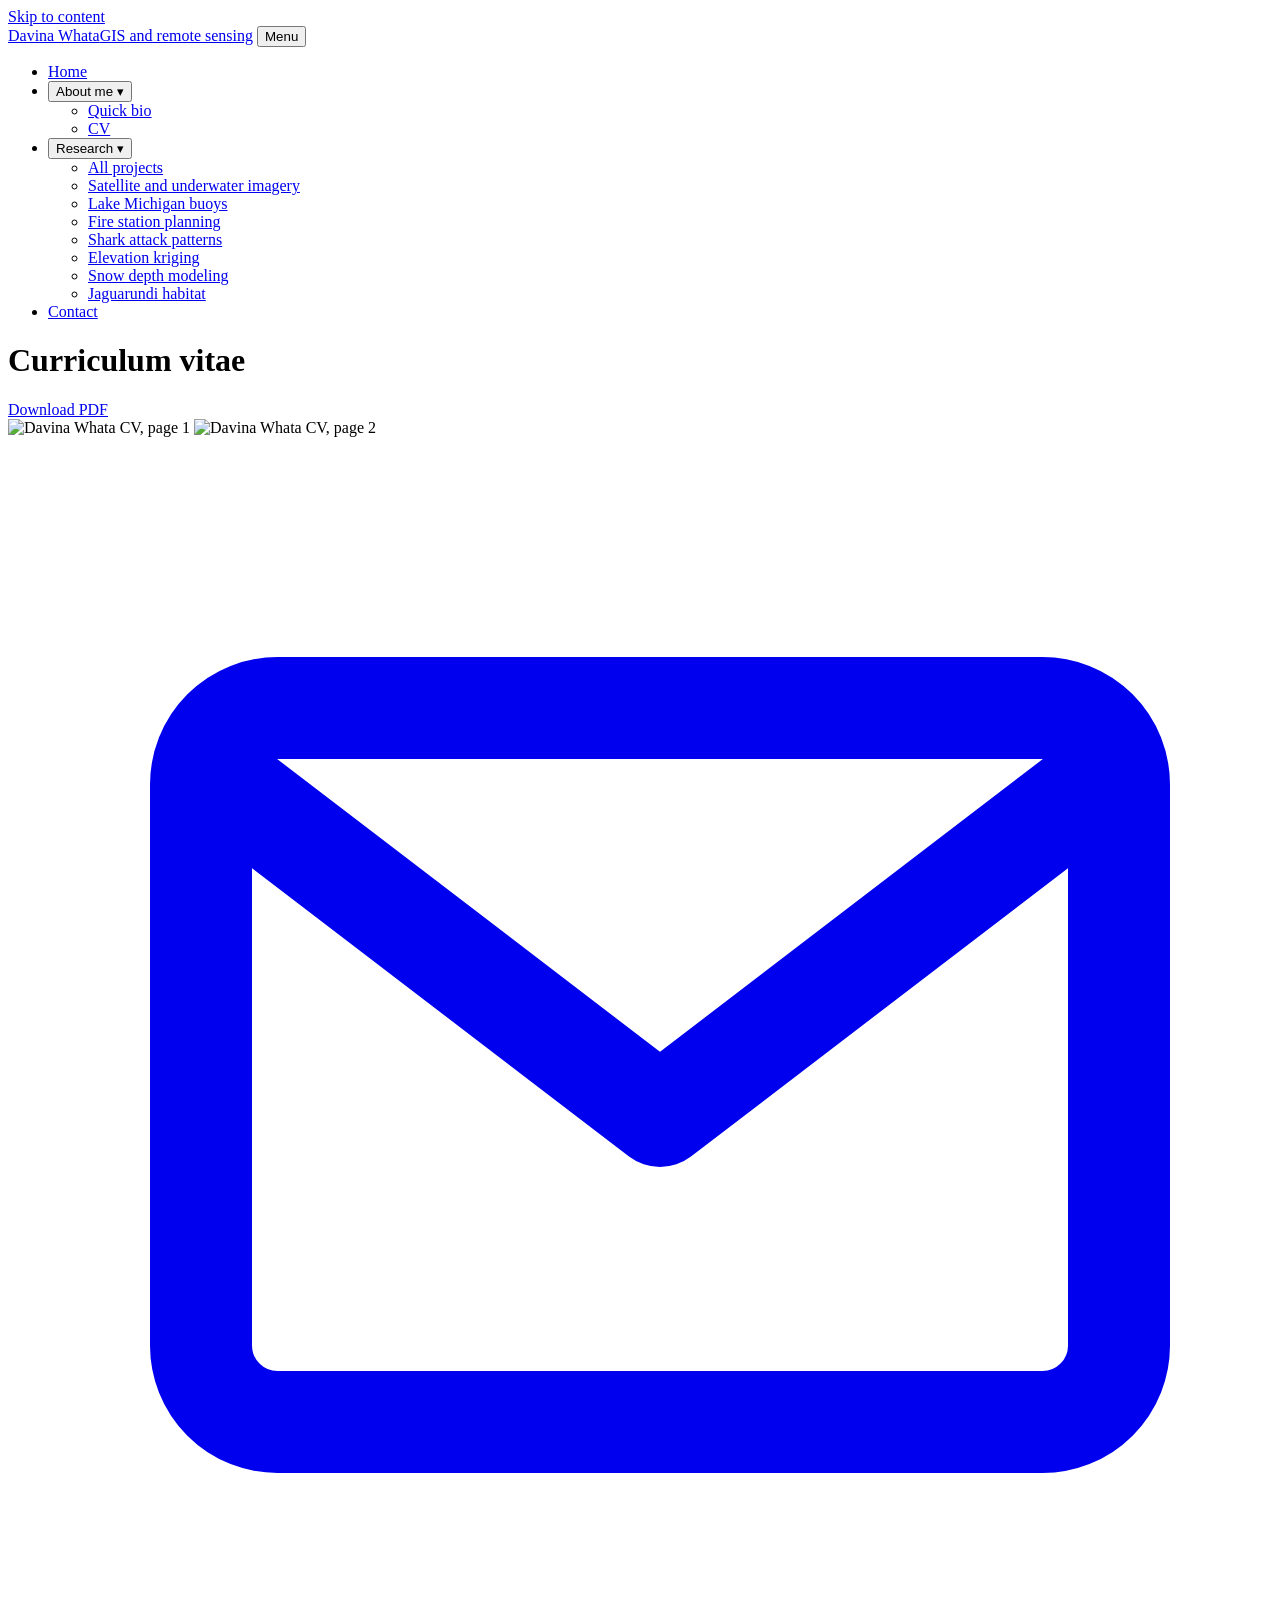
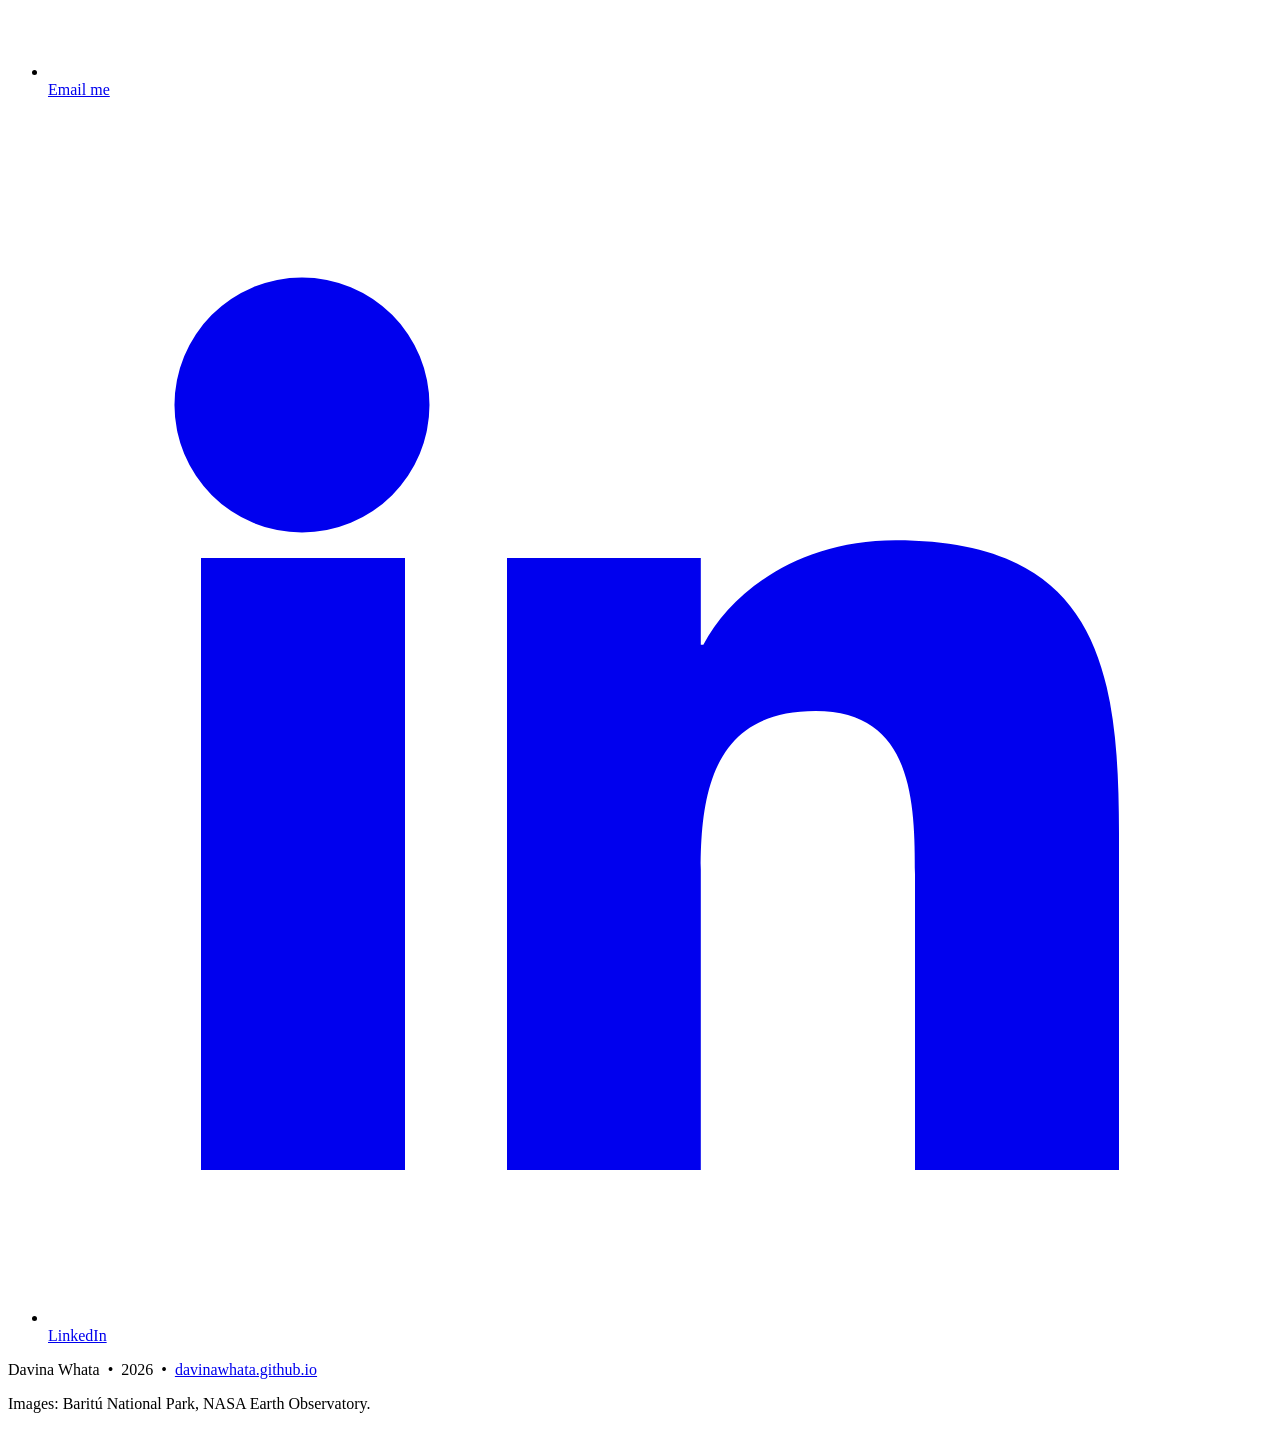
==== cv.html @ 0b4f9b75 "Add files via upload" ====
<!DOCTYPE html>
<html lang="en">
<head>
  <meta charset="UTF-8">
  <meta name="color-scheme" content="light">
  <meta name="viewport" content="width=device-width, initial-scale=1">
  
  <title>CV – Davina Whata</title>
  <meta name="description" content="Curriculum vitae of Davina Whata, GIS professional.">
  <link rel="preconnect" href="https://fonts.googleapis.com">
  <link rel="preconnect" href="https://fonts.gstatic.com" crossorigin>
  <link href="https://fonts.googleapis.com/css2?family=Archivo:wdth,wght@62..125,400..800&display=swap" rel="stylesheet">
  <link rel="stylesheet" href="css/style.css">
</head>
<body>
  <a class="skip" href="#main">Skip to content</a>

  <nav class="site-nav" aria-label="Main">
    <div class="wrap">
      
      <a class="brand" href="index.html" title="Back to home">Davina Whata<span class="brand-role">GIS and remote sensing</span></a>
      <button class="nav-toggle" aria-expanded="false" aria-controls="nav-links">Menu</button>
      <ul class="nav-links" id="nav-links">
        <li><a href="index.html">Home</a></li>
        <li class="has-menu is-current">
          <button type="button" class="menu-parent" aria-expanded="false">About me <span aria-hidden="true">▾</span></button>
          <ul class="submenu">
            <li><a href="about.html">Quick bio</a></li>
            <li><a href="cv.html" aria-current="page">CV</a></li>
          </ul>
        </li>
        <li class="has-menu">
          <button type="button" class="menu-parent" aria-expanded="false">Research <span aria-hidden="true">▾</span></button>
          <ul class="submenu submenu-right">
            <li><a href="research.html">All projects</a></li>
            <li><a href="research-sentinel-image-processing.html">Satellite and underwater imagery</a></li>
            <li><a href="research-lake-michigan-buoys.html">Lake Michigan buoys</a></li>
            <li><a href="research-fort-worth-fire-stations.html">Fire station planning</a></li>
            <li><a href="research-california-shark-attacks.html">Shark attack patterns</a></li>
            <li><a href="research-upper-peninsula-kriging.html">Elevation kriging</a></li>
            <li><a href="research-washington-snow-depth.html">Snow depth modeling</a></li>
            <li><a href="research-ecuador-jaguarundi-habitat.html">Jaguarundi habitat</a></li>
          </ul>
        </li>
        <li><a href="contact.html">Contact</a></li>
      </ul>
    </div>
  </nav>

  <main id="main" class="page">
    <div class="wrap cv-page">
      <div class="cv-head">
        <h1>Curriculum vitae</h1>
        <a class="button solid" href="cv.pdf" download>Download PDF</a>
      </div>
      <div class="cv-sheets">
        <img src="images/cv-page-1.jpg" alt="Davina Whata CV, page 1">
        <img src="images/cv-page-2.jpg" alt="Davina Whata CV, page 2" loading="lazy">
      </div>
    </div>
  </main>

  <footer class="site-footer">
    <div class="wrap">
      <ul class="socials">
        <li><a href="mailto:dtwhata@mtu.edu" title="Email me">
          <svg viewBox="0 0 24 24" fill="none" stroke="currentColor" stroke-width="2" stroke-linejoin="round" aria-hidden="true"><rect x="3" y="5" width="18" height="14" rx="1.5"/><path d="m3.5 6.5 8.5 6.5 8.5-6.5"/></svg>
          <span class="sr-only">Email me</span></a></li>
        <li><a href="https://www.linkedin.com/in/davina-whata/" title="LinkedIn">
          <svg viewBox="0 0 24 24" fill="currentColor" aria-hidden="true"><path d="M4.98 3.5a2.5 2.5 0 1 1 0 5 2.5 2.5 0 0 1 0-5zM3 9h4v12H3zM9 9h3.8v1.7h.05c.53-1 1.83-2.05 3.77-2.05C20.6 8.65 21 11.2 21 14.4V21h-4v-5.8c0-1.4-.03-3.2-1.95-3.2-1.95 0-2.25 1.5-2.25 3.1V21H9z"/></svg>
          <span class="sr-only">LinkedIn</span></a></li>
      </ul>
      <p class="fineprint">Davina Whata &nbsp;•&nbsp; <span id="year">2026</span> &nbsp;•&nbsp; <a href="index.html">davinawhata.github.io</a></p>
      <p class="credits">Images: Baritú National Park, NASA Earth Observatory.</p>
    </div>
  </footer>

  <script>
    // Mobile menu
    (function () {
      var toggle = document.querySelector('.nav-toggle');
      var links = document.getElementById('nav-links');
      toggle.addEventListener('click', function () {
        var open = links.classList.toggle('open');
        toggle.setAttribute('aria-expanded', open);
      });
      links.addEventListener('click', function (e) {
        if (e.target.tagName === 'A') {
          links.classList.remove('open');
          toggle.setAttribute('aria-expanded', 'false');
        }
      });
    })();

    // "About me" dropdown
    (function () {
      document.querySelectorAll('.menu-parent').forEach(function (btn) {
        btn.addEventListener('click', function () {
          var open = btn.parentElement.classList.toggle('open');
          btn.setAttribute('aria-expanded', open);
        });
      });
      document.addEventListener('click', function (e) {
        document.querySelectorAll('.has-menu.open').forEach(function (m) {
          if (!m.contains(e.target)) {
            m.classList.remove('open');
            m.querySelector('.menu-parent').setAttribute('aria-expanded', 'false');
          }
        });
      });
    })();


    document.getElementById('year').textContent = new Date().getFullYear();
  </script>
</body>
</html>
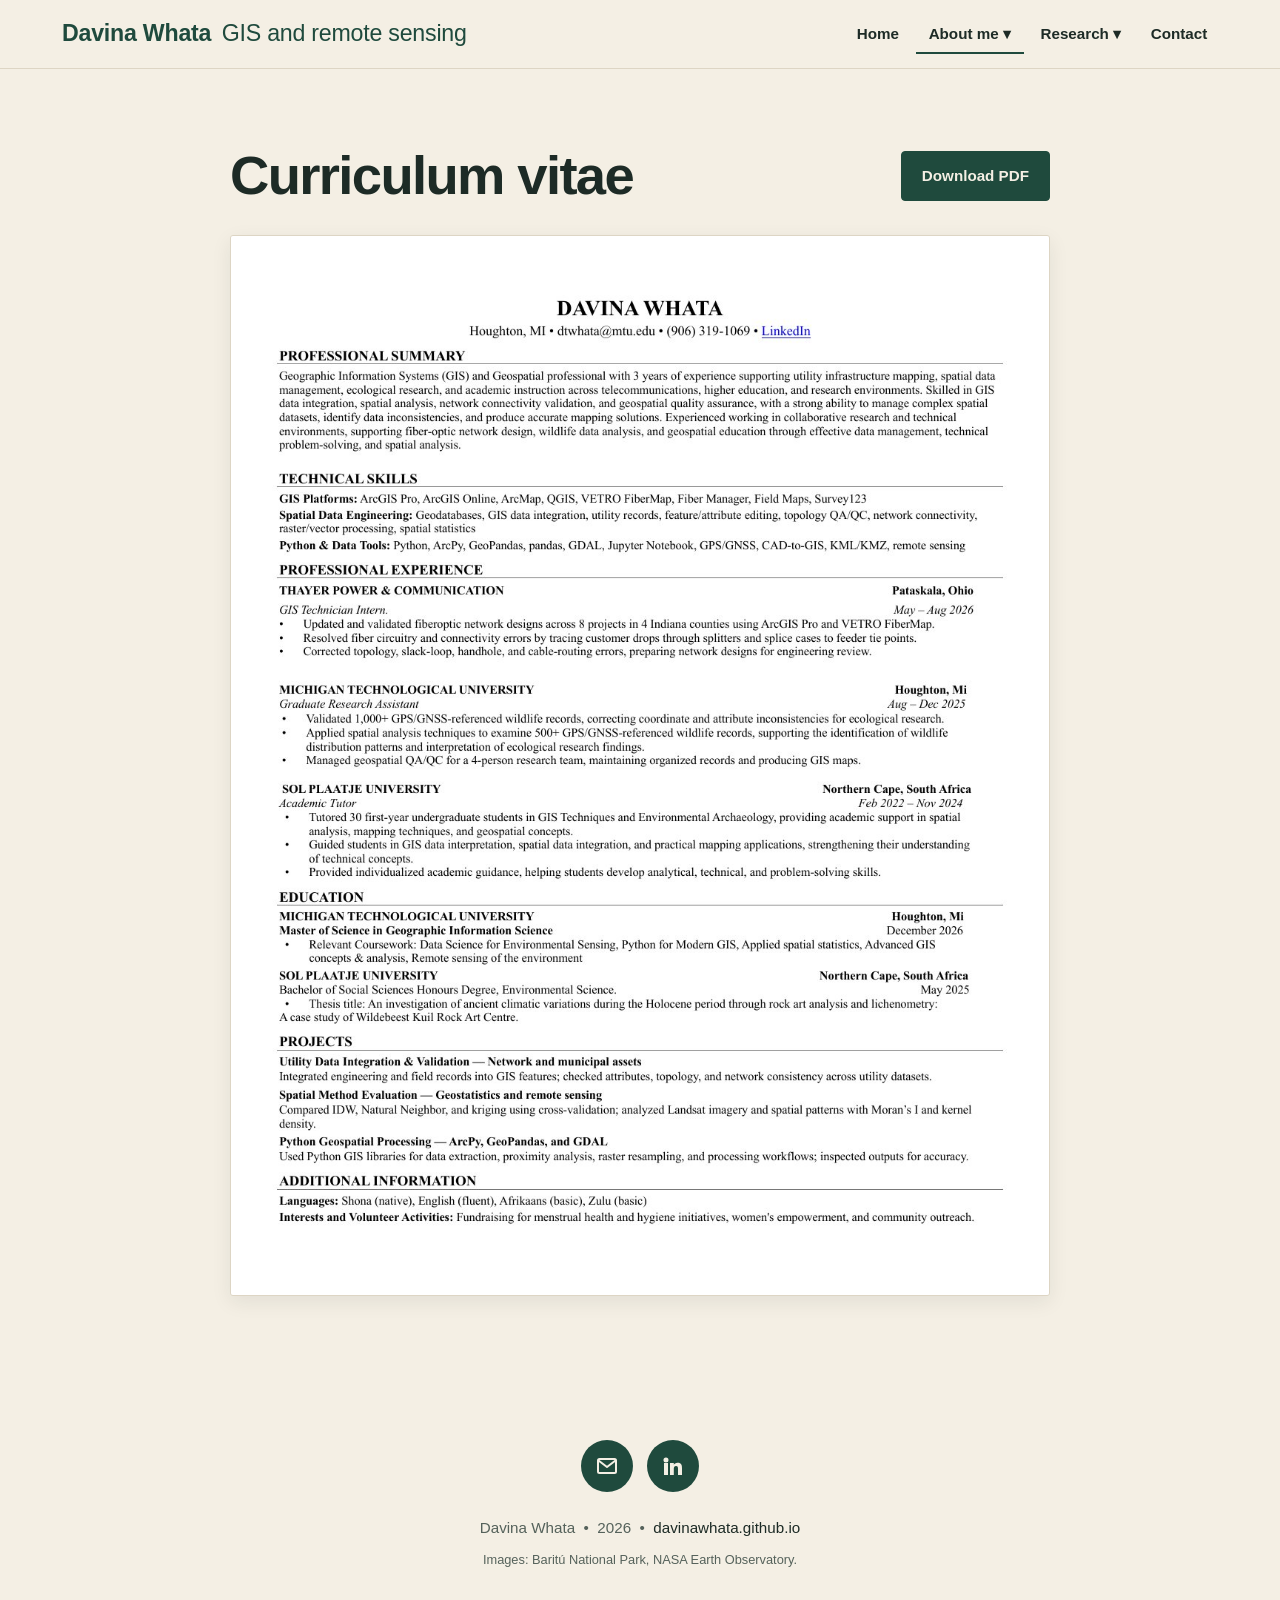
==== commit b98007de: "Update cv.html" ====
--- a/cv.html
+++ b/cv.html
@@ -55,8 +55,7 @@
       </div>
       <div class="cv-sheets">
         <img src="images/cv-page-1.jpg" alt="Davina Whata CV, page 1">
-        <img src="images/cv-page-2.jpg" alt="Davina Whata CV, page 2" loading="lazy">
-      </div>
+          </div>
     </div>
   </main>
 
--- a/css/style.css
+++ b/css/style.css
@@ -0,0 +1,704 @@
+/* =========================================================
+   Site stylesheet – shared by every page
+   Palette: forest green, warm cream and sage
+   ========================================================= */
+
+:root {
+  --paper: #f4efe4;
+  --surface: #fbf8f1;
+  --ink: #1d2b26;
+  --ink-soft: #55625b;
+  --line: #ddd5c4;
+  --green: #1f4a3d;
+  --green-deep: #163a30;
+  --cream: #f4efe4;
+  --sage: #c7d1a8;
+
+  --sans: "Archivo", "Helvetica Neue", Arial, sans-serif;
+  --wrap: 1240px;
+  --nav-h: 68px;
+
+  color-scheme: light;
+  box-sizing: border-box;
+}
+
+*, *::before, *::after { box-sizing: inherit; }
+
+html { scroll-padding-top: var(--nav-h); }
+
+body {
+  margin: 0;
+  background: var(--paper);
+  color: var(--ink);
+  font-family: var(--sans);
+  font-size: 1.0625rem;
+  line-height: 1.6;
+  -webkit-font-smoothing: antialiased;
+}
+
+
+img { max-width: 100%; display: block; }
+a { color: var(--green); text-underline-offset: 0.2em; }
+
+:focus-visible {
+  outline: 3px solid #d4b25e;
+  outline-offset: 3px;
+  border-radius: 2px;
+}
+
+.wrap {
+  width: 100%;
+  max-width: var(--wrap);
+  margin: 0 auto;
+  padding: 0 clamp(1.25rem, 4vw, 2.5rem);
+}
+
+.skip {
+  position: absolute;
+  left: -999px;
+  top: 0.5rem;
+  background: var(--surface);
+  padding: 0.5rem 1rem;
+  z-index: 20;
+}
+.skip:focus { left: 0.5rem; }
+
+/* ---------- Navigation ---------- */
+
+.site-nav {
+  position: sticky;
+  top: 0;
+  z-index: 50;
+  background: var(--paper);
+  border-bottom: 1px solid var(--line);
+}
+
+.site-nav .wrap {
+  display: flex;
+  align-items: center;
+  justify-content: space-between;
+  min-height: var(--nav-h);
+  gap: 1rem;
+}
+
+.brand {
+  font-weight: 800;
+  font-stretch: 105%;
+  font-size: clamp(1.05rem, 2.2vw, 1.45rem);
+  color: var(--green);
+  text-decoration: none;
+  letter-spacing: -0.01em;
+  padding: 0.35rem 0.5rem;
+  margin-left: -0.5rem;
+  border: 2px solid transparent;
+  border-radius: 3px;
+}
+.brand:hover { border-color: var(--green); }
+
+.nav-links {
+  display: flex;
+  gap: 0.25rem;
+  list-style: none;
+  margin: 0;
+  padding: 0;
+}
+
+.nav-links a {
+  display: block;
+  white-space: nowrap;
+  padding: 0.5rem 0.8rem;
+  color: var(--ink);
+  text-decoration: none;
+  font-size: 0.95rem;
+  font-weight: 600;
+}
+.nav-links a:hover { color: var(--green); text-decoration: underline; }
+.nav-links a[aria-current="page"] { box-shadow: inset 0 -2px 0 var(--green); }
+
+.nav-toggle {
+  display: none;
+  touch-action: manipulation;
+  -webkit-tap-highlight-color: transparent;
+  background: none;
+  border: 1px solid var(--line);
+  color: var(--ink);
+  font: inherit;
+  font-size: 0.95rem;
+  font-weight: 600;
+  padding: 0.4rem 0.9rem;
+  border-radius: 4px;
+  cursor: pointer;
+}
+
+@media (max-width: 1180px) {
+  .nav-toggle { display: block; }
+  .nav-links {
+    display: none;
+    position: absolute;
+    top: 100%;
+    left: 0;
+    right: 0;
+    flex-direction: column;
+    background: var(--paper);
+    border-bottom: 1px solid var(--line);
+    padding: 0.5rem clamp(1.25rem, 4vw, 2.5rem) 1rem;
+  }
+  .nav-links.open { display: flex; z-index: 50; max-height: calc(100svh - var(--nav-h)); overflow-y: auto; }
+  .nav-links a { padding: 0.55rem 0; }
+  .nav-links a[aria-current="page"] { box-shadow: none; color: var(--green); }
+}
+
+/* ---------- Full-screen hero slideshow ---------- */
+
+.hero {
+  position: relative;
+  background: var(--green-deep);
+  color: var(--cream);
+  height: calc(100svh - var(--nav-h));
+  min-height: 520px;
+  overflow: hidden;
+  display: grid;
+  place-items: center;
+  text-align: center;
+}
+
+.slide {
+  position: absolute;
+  inset: 0;
+  margin: 0;
+  opacity: 0;
+  transition: opacity 1.4s ease;
+}
+.slide.is-active { opacity: 1; }
+.slide img { width: 100%; height: 100%; object-fit: cover; }
+
+/* soft green wash so the white title is always readable */
+.hero::after {
+  content: "";
+  position: absolute;
+  inset: 0;
+  background:
+    radial-gradient(ellipse at center, rgba(16, 40, 32, 0.45) 0%, rgba(16, 40, 32, 0.15) 70%),
+    linear-gradient(to top, rgba(16, 40, 32, 0.55), rgba(16, 40, 32, 0) 35%);
+  pointer-events: none;
+}
+
+.hero-text {
+  position: relative;
+  z-index: 2;
+  padding: 0 clamp(1.25rem, 5vw, 3rem);
+  max-width: 1100px;
+}
+
+.hero h1 {
+  margin: 0;
+  font-weight: 800;
+  font-stretch: 115%;
+  font-size: clamp(2.8rem, 8vw, 6.5rem);
+  line-height: 0.98;
+  letter-spacing: -0.03em;
+  text-shadow: 0 2px 24px rgba(10, 28, 22, 0.55);
+}
+
+.hero .rule {
+  width: 120px;
+  height: 3px;
+  background: var(--sage);
+  margin: clamp(1.25rem, 3vw, 2rem) auto;
+  border: 0;
+}
+
+.hero .subtitle {
+  margin: 0;
+  font-size: clamp(1.15rem, 2.4vw, 1.8rem);
+  line-height: 1.35;
+  font-weight: 450;
+  text-shadow: 0 1px 14px rgba(10, 28, 22, 0.7);
+}
+
+/* caption + controls, bottom right */
+.slide-bar {
+  position: absolute;
+  z-index: 3;
+  right: 0;
+  bottom: 0;
+  display: flex;
+  align-items: center;
+  gap: 0.9rem;
+  background: rgba(22, 58, 48, 0.82);
+  padding: 0.6rem 0.75rem 0.6rem 1.1rem;
+  max-width: min(100%, 560px);
+  text-align: left;
+}
+
+.slide-caption {
+  margin: 0;
+  font-size: 0.9rem;
+  line-height: 1.4;
+  color: var(--cream);
+}
+
+.slide-controls {
+  display: flex;
+  align-items: center;
+  gap: 0.3rem;
+  flex-shrink: 0;
+}
+
+.slide-controls button {
+  width: 34px;
+  height: 34px;
+  border-radius: 50%;
+  border: 1px solid rgba(244, 239, 228, 0.5);
+  background: transparent;
+  color: var(--cream);
+  font-size: 1.05rem;
+  line-height: 1;
+  cursor: pointer;
+}
+.slide-controls button:hover { background: rgba(244, 239, 228, 0.15); }
+
+.slide-count {
+  font-size: 0.8rem;
+  font-variant-numeric: tabular-nums;
+  min-width: 2.8em;
+  text-align: center;
+  color: var(--sage);
+}
+
+@media (max-width: 600px) {
+  .slide-bar { left: 0; max-width: none; }
+  .hero .subtitle br { display: none; }
+}
+
+/* ---------- Footer ---------- */
+
+.site-footer {
+  padding: clamp(2.5rem, 6vw, 3.5rem) 0 2.5rem;
+  text-align: center;
+}
+
+.socials {
+  list-style: none;
+  margin: 0 0 1.5rem;
+  padding: 0;
+  display: flex;
+  justify-content: center;
+  flex-wrap: wrap;
+  gap: 0.9rem;
+}
+
+.socials a {
+  display: grid;
+  place-items: center;
+  width: 52px;
+  height: 52px;
+  border-radius: 50%;
+  background: var(--green);
+  color: var(--paper);
+}
+.socials a:hover { background: var(--ink); }
+.socials svg { width: 24px; height: 24px; }
+
+.fineprint {
+  margin: 0;
+  color: var(--ink-soft);
+  font-size: 0.95rem;
+}
+.fineprint a { color: var(--ink); text-decoration: none; }
+.fineprint a:hover { text-decoration: underline; }
+
+.credits {
+  margin: 0.6rem auto 0;
+  max-width: 70ch;
+  color: var(--ink-soft);
+  font-size: 0.8rem;
+}
+
+.sr-only {
+  position: absolute;
+  width: 1px;
+  height: 1px;
+  overflow: hidden;
+  clip: rect(0 0 0 0);
+  white-space: nowrap;
+}
+
+@media (prefers-reduced-motion: reduce) {
+  .slide { transition: none; }
+}
+
+/* =========================================================
+   Inner pages (About, Research, …)
+   ========================================================= */
+
+.page { padding: clamp(2.5rem, 7vw, 5rem) 0 clamp(3rem, 8vw, 5.5rem); }
+
+.page-section { padding-top: clamp(3rem, 7vw, 4.5rem); }
+
+.page-section h2 {
+  margin: 0 0 1.5rem;
+  padding-bottom: 0.75rem;
+  border-bottom: 2px solid var(--green);
+  font-weight: 750;
+  font-stretch: 110%;
+  font-size: clamp(1.45rem, 3vw, 1.9rem);
+  letter-spacing: -0.015em;
+  line-height: 1.2;
+}
+
+/* About: photo + bio */
+.about-intro {
+  display: grid;
+  grid-template-columns: minmax(0, 5fr) minmax(0, 7fr);
+  gap: clamp(1.75rem, 5vw, 4rem);
+  align-items: start;
+}
+
+.portrait {
+  margin: 0;
+  position: sticky;
+  top: calc(var(--nav-h) + 1.5rem);
+}
+.portrait img {
+  width: 100%;
+  aspect-ratio: 4 / 5;
+  object-fit: cover;
+  border-radius: 4px;
+  background: var(--line);
+}
+
+.about-intro h1 {
+  margin: 0 0 0.35rem;
+  font-weight: 800;
+  font-stretch: 115%;
+  font-size: clamp(2.4rem, 6vw, 4rem);
+  line-height: 1;
+  letter-spacing: -0.03em;
+}
+
+.about-intro .role {
+  margin: 0 0 1.75rem;
+  color: var(--green);
+  font-weight: 600;
+  font-size: clamp(1.05rem, 2vw, 1.2rem);
+}
+
+.about-intro p { max-width: 64ch; margin: 0 0 1.1rem; }
+.about-intro .lead { font-size: clamp(1.15rem, 2.2vw, 1.35rem); line-height: 1.55; }
+
+.link-row {
+  display: flex;
+  flex-wrap: wrap;
+  gap: 0.75rem;
+  margin-top: 1.75rem;
+}
+
+.button {
+  display: inline-block;
+  padding: 0.75rem 1.25rem;
+  border-radius: 4px;
+  font-weight: 650;
+  font-size: 0.95rem;
+  text-decoration: none;
+  border: 1.5px solid var(--green);
+  color: var(--green);
+}
+.button.solid { background: var(--green); color: var(--paper); }
+.button:hover { text-decoration: underline; }
+
+/* Skills: three groups */
+.skill-groups {
+  display: grid;
+  grid-template-columns: repeat(auto-fit, minmax(240px, 1fr));
+  gap: 1.75rem clamp(1.5rem, 4vw, 3rem);
+}
+.skill-groups h3 {
+  margin: 0 0 0.4rem;
+  font-size: 1.05rem;
+  font-weight: 700;
+}
+.skill-groups p { margin: 0; color: var(--ink-soft); }
+
+/* Experience and education: date column + details */
+.timeline {
+  list-style: none;
+  margin: 0;
+  padding: 0;
+}
+.timeline li {
+  display: grid;
+  grid-template-columns: 11rem minmax(0, 1fr);
+  gap: 0.25rem 2rem;
+  padding: 1.15rem 0;
+  border-bottom: 1px solid var(--line);
+}
+.timeline li:last-child { border-bottom: 0; }
+.timeline .when {
+  color: var(--ink-soft);
+  font-size: 0.95rem;
+  font-variant-numeric: tabular-nums;
+  padding-top: 0.1rem;
+}
+.timeline h3 {
+  margin: 0;
+  font-size: 1.08rem;
+  font-weight: 700;
+  line-height: 1.35;
+}
+.timeline .org { margin: 0.1rem 0 0.35rem; color: var(--green); font-weight: 600; }
+.timeline p { margin: 0; color: var(--ink-soft); max-width: 70ch; }
+
+@media (max-width: 760px) {
+  .about-intro { grid-template-columns: 1fr; }
+  .portrait { position: static; max-width: 340px; }
+  .timeline li { grid-template-columns: 1fr; }
+}
+
+
+/* ---------- "About me" dropdown ---------- */
+
+.menu-parent {
+  white-space: nowrap;
+  background: none;
+  border: 0;
+  font: inherit;
+  font-size: 0.95rem;
+  font-weight: 600;
+  color: var(--ink);
+  padding: 0.5rem 0.8rem;
+  cursor: pointer;
+}
+.menu-parent:hover { color: var(--green); }
+.has-menu { position: relative; }
+.has-menu.is-current .menu-parent { box-shadow: inset 0 -2px 0 var(--green); }
+
+.submenu {
+  display: none;
+  position: absolute;
+  top: 100%;
+  left: 0;
+  min-width: 11rem;
+  list-style: none;
+  margin: 0;
+  padding: 0.35rem 0;
+  background: var(--surface);
+  border: 1px solid var(--line);
+  border-radius: 4px;
+  box-shadow: 0 8px 24px rgba(20, 40, 33, 0.12);
+}
+.has-menu:hover .submenu,
+.has-menu:focus-within .submenu,
+.has-menu.open .submenu { display: block; }
+.submenu a { padding: 0.55rem 1rem; }
+.submenu a:hover { background: var(--paper); text-decoration: none; }
+.nav-links .submenu a[aria-current="page"] { box-shadow: none; color: var(--green); }
+
+@media (max-width: 1180px) {
+  .menu-parent { padding: 0.55rem 0; cursor: default; pointer-events: none; }
+  .menu-parent span { display: none; }
+  .has-menu.is-current .menu-parent { box-shadow: none; }
+  .submenu {
+    display: block;
+    position: static;
+    border: 0;
+    box-shadow: none;
+    background: none;
+    padding: 0 0 0 1rem;
+    border-left: 2px solid var(--line);
+  }
+  .submenu a { padding: 0.45rem 0; }
+}
+
+/* simple About page */
+.about-intro { align-items: center; max-width: 1040px; margin: 0 auto; }
+.portrait { position: static; }
+
+
+/* ---------- CV page ---------- */
+.cv-page { max-width: 900px; }
+.cv-head {
+  display: flex;
+  align-items: center;
+  justify-content: space-between;
+  flex-wrap: wrap;
+  gap: 1rem;
+  margin-bottom: 2rem;
+}
+.cv-head h1 {
+  margin: 0;
+  font-weight: 800;
+  font-stretch: 115%;
+  font-size: clamp(2.2rem, 5.5vw, 3.4rem);
+  line-height: 1;
+  letter-spacing: -0.03em;
+}
+.cv-sheets { display: grid; gap: 1.25rem; }
+.cv-sheets img {
+  width: 100%;
+  height: auto;
+  background: #fff;
+  border: 1px solid var(--line);
+  border-radius: 3px;
+  box-shadow: 0 6px 20px rgba(20, 40, 33, 0.08);
+}
+
+@media (max-width: 480px) {
+  .brand-role { display: none; }
+}
+
+/* email address under the footer icons */
+.email-line {
+  margin: 0 0 1rem;
+  display: flex;
+  justify-content: center;
+  align-items: center;
+  flex-wrap: wrap;
+  gap: 0.5rem;
+  font-weight: 600;
+}
+.email-line a { color: var(--green); }
+.copy-email {
+  font: inherit;
+  font-size: 0.85rem;
+  font-weight: 600;
+  padding: 0.25rem 0.7rem;
+  border: 1.5px solid var(--green);
+  border-radius: 999px;
+  background: none;
+  color: var(--green);
+  cursor: pointer;
+}
+.copy-email:hover { background: var(--green); color: var(--paper); }
+.copy-note { width: 100%; font-size: 0.85rem; font-weight: 400; color: var(--ink-soft); min-height: 1.3em; }
+
+/* role next to the name: no dash, just lighter weight and a gap */
+.brand-role { font-weight: 450; margin-left: 0.45em; }
+
+/* "coming soon" placeholder (preview only) */
+.soon { text-align: center; padding: clamp(4rem, 15vh, 8rem) 0; }
+.soon h1 { margin: 0 0 0.75rem; font-weight: 800; font-stretch: 115%; font-size: clamp(2.2rem, 6vw, 3.4rem); letter-spacing: -0.03em; }
+.soon p { margin: 0 auto 1.75rem; color: var(--ink-soft); max-width: 40ch; }
+
+/* =========================================================
+   Research
+   ========================================================= */
+.page-title {
+  margin: 0 0 0.6rem;
+  font-weight: 800;
+  font-stretch: 115%;
+  font-size: clamp(2.1rem, 5.5vw, 3.4rem);
+  line-height: 1.05;
+  letter-spacing: -0.03em;
+}
+.page-intro { margin: 0 0 2.25rem; color: var(--ink-soft); font-size: 1.1rem; max-width: 60ch; }
+
+.project-grid {
+  list-style: none;
+  margin: 0;
+  padding: 0;
+  display: grid;
+  grid-template-columns: repeat(auto-fill, minmax(280px, 1fr));
+  gap: clamp(1.25rem, 3vw, 2rem);
+}
+.project-card { display: block; color: var(--ink); text-decoration: none; }
+.project-card img {
+  width: 100%;
+  aspect-ratio: 4 / 3;
+  object-fit: cover;
+  object-position: center 40%;
+  background: #fff;
+  border: 1px solid var(--line);
+  border-radius: 4px;
+  transition: border-color 0.2s;
+}
+.project-card:hover img { border-color: var(--green); }
+.card-title { display: block; margin-top: 0.75rem; font-weight: 700; font-size: 1.1rem; line-height: 1.3; }
+.project-card:hover .card-title { color: var(--green); text-decoration: underline; }
+.card-place { display: block; margin-top: 0.2rem; color: var(--ink-soft); font-size: 0.95rem; }
+
+.project-page { max-width: 920px; }
+.back-link {
+  display: inline-block;
+  margin-bottom: 1.25rem;
+  color: var(--green);
+  font-weight: 600;
+  text-decoration: none;
+}
+.back-link:hover { text-decoration: underline; }
+.project-meta { margin: 0 0 1.75rem; color: var(--ink-soft); }
+.project-figure { margin: 0 0 1.75rem; }
+.project-figure img {
+  width: 100%;
+  height: auto;
+  background: #fff;
+  border: 1px solid var(--line);
+  border-radius: 4px;
+}
+.project-desc { margin: 0 0 1.25rem; font-size: clamp(1.05rem, 2vw, 1.2rem); line-height: 1.65; max-width: 68ch; }
+.tags {
+  list-style: none;
+  margin: 0 0 2rem;
+  padding: 0;
+  display: flex;
+  flex-wrap: wrap;
+  gap: 0.45rem;
+}
+.tags li {
+  font-size: 0.85rem;
+  font-weight: 600;
+  padding: 0.25rem 0.75rem;
+  border-radius: 999px;
+  background: rgba(31, 74, 61, 0.09);
+  color: var(--green);
+}
+.project-actions {
+  display: flex;
+  flex-wrap: wrap;
+  align-items: center;
+  justify-content: space-between;
+  gap: 1rem 2rem;
+  padding-top: 1.5rem;
+  border-top: 1px solid var(--line);
+}
+.next-link { color: var(--green); font-weight: 600; text-decoration: none; }
+.next-link:hover { text-decoration: underline; }
+.submenu { min-width: 13rem; }
+
+.project-figure a { display: block; }
+.zoom-hint { margin-top: 0.5rem; font-size: 0.85rem; color: var(--ink-soft); }
+.download-row { display: flex; flex-wrap: wrap; gap: 0.75rem; }
+/* keep the Research dropdown inside the screen */
+@media (min-width: 1181px) {
+  .submenu-right { left: auto; right: 0; }
+}
+
+/* ---------- Contact ---------- */
+.contact-page { max-width: 760px; }
+.contact-list { list-style: none; margin: 0 0 2rem; padding: 0; display: grid; gap: 0.85rem; }
+.contact-row {
+  display: flex;
+  align-items: center;
+  gap: 1.1rem;
+  padding: 1.1rem 1.25rem;
+  background: var(--surface);
+  border: 1px solid var(--line);
+  border-radius: 6px;
+  color: var(--ink);
+  text-decoration: none;
+}
+a.contact-row:hover { border-color: var(--green); }
+a.contact-row:hover .contact-value { text-decoration: underline; }
+.contact-icon {
+  flex-shrink: 0;
+  display: grid;
+  place-items: center;
+  width: 48px;
+  height: 48px;
+  border-radius: 50%;
+  background: var(--green);
+  color: var(--paper);
+}
+.contact-icon svg { width: 22px; height: 22px; }
+.contact-label { display: block; font-size: 0.85rem; color: var(--ink-soft); }
+.contact-value { display: block; font-weight: 700; font-size: clamp(1rem, 2.6vw, 1.15rem); color: var(--green); overflow-wrap: anywhere; }
